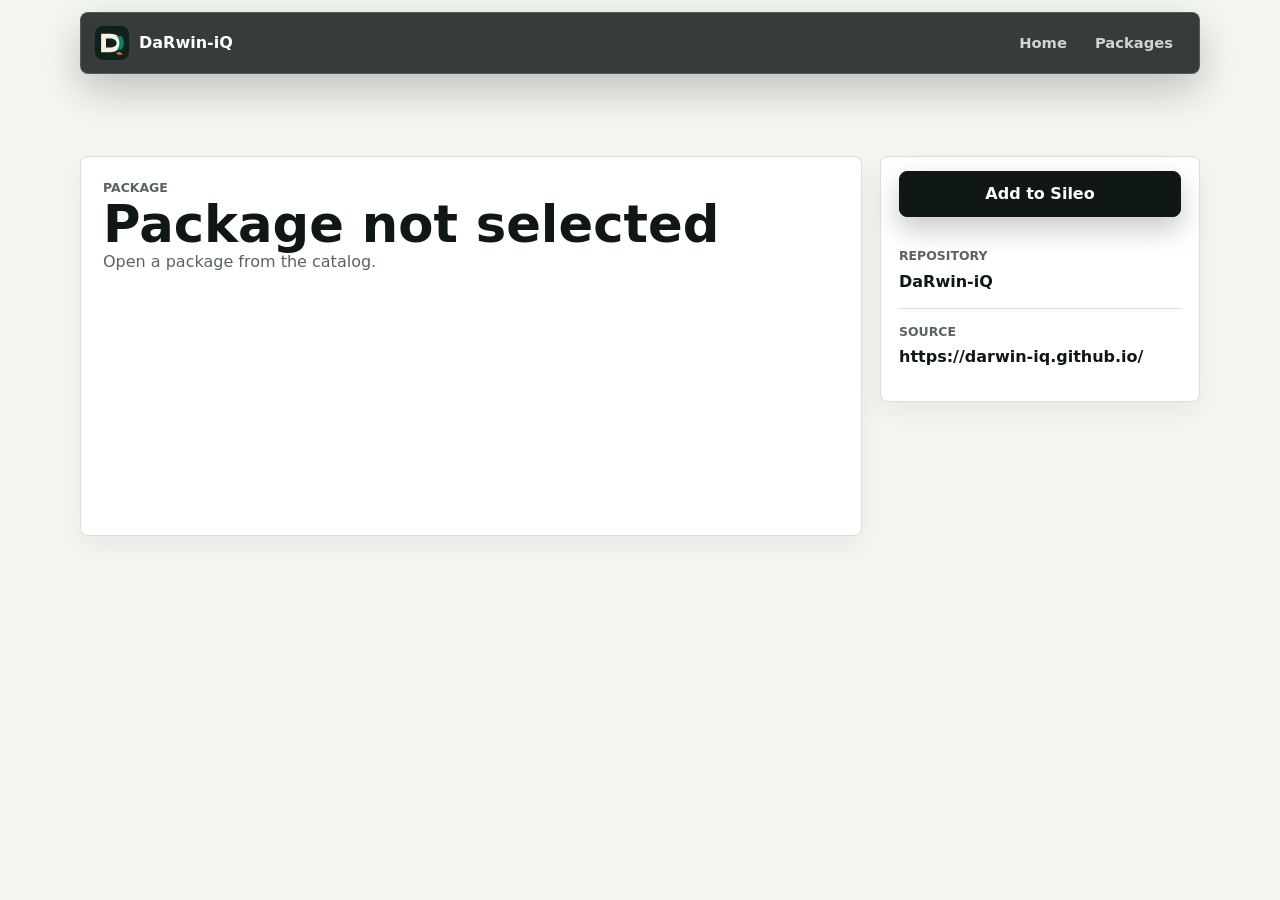
==== depictions/index.html @ 0ab1ce09 "Redesign source website" ====
<!doctype html>
<html lang="en">
<head>
  <meta charset="utf-8">
  <meta name="viewport" content="width=device-width, initial-scale=1">
  <meta name="theme-color" content="#101817">
  <title>Package - DaRwin-iQ</title>
  <link rel="icon" href="../assets/images/favicon.svg" type="image/svg+xml">
  <link rel="stylesheet" href="../assets/css/site.css">
</head>
<body data-page="depiction">
  <nav class="topbar" aria-label="Primary">
    <a class="brand" href="../" aria-label="DaRwin-iQ home">
      <img src="../assets/images/logo.svg" alt="" width="34" height="34">
      <span>DaRwin-iQ</span>
    </a>
    <div class="nav-links">
      <a href="../">Home</a>
      <a href="../packages.html">Packages</a>
    </div>
  </nav>

  <main class="subpage">
    <section class="section depiction-band">
      <div class="section-inner depiction-layout">
        <article class="depiction-main" id="depiction-main" aria-live="polite">
          <p class="section-label">Package</p>
          <h1>Package not selected</h1>
          <p>Open a package from the catalog.</p>
        </article>
        <aside class="depiction-side" aria-label="Package metadata">
          <a class="button primary full" href="sileo://source/https://darwin-iq.github.io/" data-add-source="sileo">Add to Sileo</a>
          <dl id="depiction-meta">
            <div>
              <dt>Repository</dt>
              <dd>DaRwin-iQ</dd>
            </div>
            <div>
              <dt>Source</dt>
              <dd>https://darwin-iq.github.io/</dd>
            </div>
          </dl>
        </aside>
      </div>
    </section>
  </main>

  <script src="../assets/js/site.js" defer></script>
  <script src="../assets/js/packages.js" defer></script>
  <script src="../assets/js/depiction.js" defer></script>
</body>
</html>
---- assets/css/site.css ----
:root {
  color-scheme: light;
  --bg: #f4f6f1;
  --surface: #ffffff;
  --surface-soft: #edf2ed;
  --ink: #111817;
  --muted: #59645f;
  --line: #d9e0d8;
  --charcoal: #101817;
  --green: #0d7a65;
  --green-dark: #095847;
  --amber: #c67831;
  --blue: #2f6f9f;
  --cream: #f7efe0;
  --radius: 8px;
  --shadow: 0 18px 46px rgba(17, 24, 23, 0.13);
  --content: min(1120px, calc(100vw - 32px));
}

* {
  box-sizing: border-box;
}

html {
  scroll-behavior: smooth;
}

body {
  margin: 0;
  background: var(--bg);
  color: var(--ink);
  font-family: Inter, ui-sans-serif, system-ui, -apple-system, BlinkMacSystemFont, "Segoe UI", sans-serif;
  line-height: 1.5;
}

a {
  color: inherit;
  text-decoration: none;
}

button,
input,
select {
  font: inherit;
}

img {
  display: block;
  max-width: 100%;
}

code {
  font-family: "SFMono-Regular", Consolas, "Liberation Mono", monospace;
}

.topbar {
  position: fixed;
  top: 12px;
  left: 50%;
  z-index: 20;
  width: var(--content);
  min-height: 62px;
  display: flex;
  align-items: center;
  justify-content: space-between;
  gap: 16px;
  padding: 0 14px;
  border: 1px solid rgba(255, 255, 255, 0.16);
  border-radius: var(--radius);
  background: rgba(16, 24, 23, 0.84);
  color: #fff;
  box-shadow: 0 16px 42px rgba(0, 0, 0, 0.22);
  transform: translateX(-50%);
  backdrop-filter: blur(18px);
}

.brand,
.nav-links,
.action-row,
.mini-meta,
.section-heading,
.source-layout,
.copy-panel,
.package-card-header,
.package-meta,
.package-actions,
.toolbar,
.depiction-hero,
.footer-inner {
  display: flex;
  align-items: center;
}

.brand {
  gap: 10px;
  font-weight: 900;
}

.brand img,
.package-icon,
.depiction-icon,
.featured-icon {
  border-radius: 8px;
}

.nav-links {
  gap: 4px;
}

.nav-links a {
  min-height: 38px;
  display: inline-flex;
  align-items: center;
  justify-content: center;
  padding: 0 12px;
  border-radius: 7px;
  color: rgba(255, 255, 255, 0.78);
  font-size: 0.92rem;
  font-weight: 760;
}

.nav-links a:hover,
.nav-links a:focus-visible {
  background: rgba(255, 255, 255, 0.12);
  color: #fff;
}

.hero {
  min-height: 74svh;
  display: grid;
  align-items: end;
  padding: 116px 0 64px;
  background:
    linear-gradient(90deg, rgba(8, 14, 13, 0.9), rgba(8, 14, 13, 0.63) 54%, rgba(8, 14, 13, 0.2)),
    url("../images/repo-banner.png") center / cover no-repeat,
    var(--charcoal);
  color: #fff;
}

.hero-inner,
.section-inner {
  width: var(--content);
  margin: 0 auto;
}

.hero-inner {
  max-width: 760px;
  margin-left: max(16px, calc((100vw - 1120px) / 2));
}

.eyebrow,
.section-label {
  margin: 0 0 12px;
  color: #dbb17c;
  font-size: 0.78rem;
  font-weight: 900;
  letter-spacing: 0;
  text-transform: uppercase;
}

.hero h1 {
  margin: 0;
  font-size: 5.75rem;
  line-height: 0.94;
  letter-spacing: 0;
}

.hero-copy {
  max-width: 650px;
  margin: 22px 0 0;
  color: rgba(255, 255, 255, 0.86);
  font-size: 1.12rem;
}

.action-row {
  flex-wrap: wrap;
  gap: 10px;
  margin-top: 28px;
}

.action-row.compact {
  margin-top: 22px;
}

.button,
.icon-button {
  min-height: 46px;
  display: inline-flex;
  align-items: center;
  justify-content: center;
  border: 1px solid transparent;
  border-radius: var(--radius);
  cursor: pointer;
  font-weight: 900;
  transition: transform 150ms ease, box-shadow 150ms ease, background 150ms ease;
}

.button {
  padding: 0 18px;
}

.button.primary {
  background: var(--cream);
  color: var(--charcoal);
  box-shadow: 0 12px 28px rgba(0, 0, 0, 0.22);
}

.button.dark,
.icon-button {
  background: var(--charcoal);
  color: #fff;
}

.button.soft {
  border-color: var(--line);
  background: var(--surface);
  color: var(--charcoal);
}

.button.slim {
  min-height: 40px;
  padding: 0 14px;
  font-size: 0.92rem;
}

.button.full {
  width: 100%;
}

.hero .button:not(.primary) {
  border-color: rgba(255, 255, 255, 0.22);
  background: rgba(255, 255, 255, 0.1);
  color: #fff;
}

.featured-band .button.soft,
.package-card .button.soft,
.packages-band .button.soft {
  color: var(--charcoal);
  border-color: var(--line);
  background: var(--surface);
}

.packages-band .button.dark,
.depiction-side .button.primary {
  color: #fff;
  border-color: var(--charcoal);
  background: var(--charcoal);
}

.button:hover,
.button:focus-visible,
.icon-button:hover,
.icon-button:focus-visible {
  transform: translateY(-1px);
}

.section {
  padding: 68px 0;
}

.featured-band {
  background: var(--cream);
}

.source-band {
  background: #e8f0ed;
}

.packages-band {
  background: var(--bg);
}

.depiction-band {
  min-height: calc(100svh - 92px);
  background: var(--bg);
}

.featured-layout {
  display: grid;
  grid-template-columns: minmax(0, 1fr) 220px;
  gap: 34px;
  align-items: center;
}

.featured-layout h2,
.source-layout h2,
.section-heading h1,
.section-heading h2,
.depiction-main h1 {
  margin: 0;
  color: var(--charcoal);
  font-size: 2.7rem;
  line-height: 1.03;
  letter-spacing: 0;
}

.section-copy {
  max-width: 620px;
  margin: 16px 0 0;
  color: var(--muted);
  font-size: 1.03rem;
}

.mini-meta {
  flex-wrap: wrap;
  gap: 8px;
  margin-top: 18px;
}

.mini-meta span,
.pill,
.count-chip {
  min-height: 30px;
  display: inline-flex;
  align-items: center;
  border-radius: 999px;
  padding: 0 11px;
  background: rgba(13, 122, 101, 0.12);
  color: var(--green-dark);
  font-size: 0.82rem;
  font-weight: 850;
}

.featured-icon {
  width: 176px;
  height: 176px;
  justify-self: end;
  border: 1px solid rgba(16, 24, 23, 0.1);
  box-shadow: var(--shadow);
  object-fit: cover;
}

.source-layout {
  justify-content: space-between;
  gap: 28px;
}

.source-layout h2 {
  overflow-wrap: anywhere;
  font-size: 2.1rem;
}

.copy-panel {
  width: min(100%, 510px);
  min-width: 280px;
  justify-content: space-between;
  gap: 12px;
  padding: 10px;
  border: 1px solid rgba(16, 24, 23, 0.1);
  border-radius: var(--radius);
  background: rgba(255, 255, 255, 0.82);
  box-shadow: 0 10px 24px rgba(16, 24, 23, 0.06);
}

.copy-panel code {
  min-width: 0;
  padding-left: 8px;
  overflow: hidden;
  color: #25302b;
  text-overflow: ellipsis;
  white-space: nowrap;
}

.icon-button {
  min-width: 78px;
  padding: 0 14px;
}

.section-heading {
  justify-content: space-between;
  gap: 16px;
  margin-bottom: 22px;
}

.package-grid {
  display: grid;
  grid-template-columns: repeat(3, minmax(0, 1fr));
  gap: 16px;
}

.package-card,
.empty-state,
.depiction-main,
.depiction-side {
  border: 1px solid var(--line);
  border-radius: var(--radius);
  background: var(--surface);
  box-shadow: 0 10px 28px rgba(16, 24, 23, 0.06);
}

.package-card,
.empty-state,
.depiction-main {
  padding: 22px;
}

.package-card {
  min-height: 246px;
  display: flex;
  flex-direction: column;
  gap: 14px;
}

.package-card-header,
.depiction-hero {
  gap: 14px;
}

.package-icon,
.depiction-icon {
  width: 60px;
  height: 60px;
  flex: 0 0 auto;
  border: 1px solid var(--line);
  background: var(--surface-soft);
  object-fit: cover;
}

.depiction-icon {
  width: 92px;
  height: 92px;
}

.package-card h3,
.empty-state h3 {
  margin: 0;
  color: var(--charcoal);
  font-size: 1.12rem;
  line-height: 1.22;
  letter-spacing: 0;
}

.package-card p,
.empty-state p,
.depiction-main p {
  margin: 0;
  color: var(--muted);
}

.package-meta {
  flex-wrap: wrap;
  gap: 8px;
  margin-top: auto;
}

.package-actions {
  flex-wrap: wrap;
  gap: 8px;
}

.package-actions a {
  min-height: 38px;
  display: inline-flex;
  align-items: center;
  justify-content: center;
  border-radius: 7px;
  padding: 0 12px;
  background: #dcebe5;
  color: var(--green-dark);
  font-weight: 900;
}

.package-actions a:last-child {
  background: #edf1f6;
  color: var(--blue);
}

.toolbar {
  justify-content: space-between;
  gap: 12px;
  margin: 0 0 20px;
}

.search-box {
  flex: 1;
  min-width: 0;
  display: flex;
  align-items: center;
  gap: 10px;
  padding: 0 12px;
  border: 1px solid var(--line);
  border-radius: var(--radius);
  background: var(--surface);
}

.search-box span {
  color: var(--muted);
  font-weight: 900;
}

.search-box input,
.toolbar select {
  min-height: 46px;
  border: 0;
  background: transparent;
  color: var(--ink);
}

.search-box input {
  width: 100%;
  min-width: 0;
  outline: 0;
}

.toolbar select {
  min-width: 180px;
  padding: 0 12px;
  border: 1px solid var(--line);
  border-radius: var(--radius);
  background: var(--surface);
}

.subpage {
  padding-top: 88px;
}

.depiction-layout {
  display: grid;
  grid-template-columns: minmax(0, 1fr) 320px;
  gap: 18px;
  align-items: start;
}

.depiction-main {
  min-height: 380px;
}

.depiction-main h1 {
  font-size: 3.2rem;
}

.feature-list {
  display: grid;
  gap: 10px;
  margin: 22px 0 0;
  padding-left: 20px;
  color: var(--muted);
}

.depiction-actions {
  display: flex;
  flex-wrap: wrap;
  gap: 10px;
  margin-top: 24px;
}

.depiction-side {
  padding: 14px 18px 18px;
}

.depiction-side dl {
  margin: 16px 0 0;
}

.depiction-side div {
  padding: 14px 0;
  border-bottom: 1px solid var(--line);
}

.depiction-side div:last-child {
  border-bottom: 0;
}

.depiction-side dt {
  color: var(--muted);
  font-size: 0.78rem;
  font-weight: 900;
  text-transform: uppercase;
}

.depiction-side dd {
  margin: 4px 0 0;
  color: var(--charcoal);
  font-weight: 850;
  overflow-wrap: anywhere;
}

.site-footer {
  padding: 28px 0;
  background: var(--charcoal);
  color: rgba(255, 255, 255, 0.72);
}

.footer-inner {
  justify-content: space-between;
  gap: 16px;
}

.footer-inner span:first-child {
  color: #fff;
  font-weight: 900;
}

@media (max-width: 900px) {
  :root {
    --content: min(100vw - 24px, 720px);
  }

  .hero h1 {
    font-size: 4.4rem;
  }

  .featured-layout,
  .source-layout,
  .depiction-layout {
    grid-template-columns: 1fr;
  }

  .featured-icon {
    justify-self: start;
  }

  .package-grid {
    grid-template-columns: 1fr;
  }

  .source-layout {
    align-items: stretch;
  }

  .copy-panel {
    width: 100%;
    min-width: 0;
  }
}

@media (max-width: 620px) {
  .topbar {
    top: 8px;
    min-height: 58px;
    padding: 0 10px;
  }

  .brand span {
    display: none;
  }

  .nav-links a {
    padding: 0 9px;
    font-size: 0.86rem;
  }

  .hero {
    min-height: 76svh;
    padding: 102px 0 48px;
  }

  .hero h1 {
    font-size: 3.35rem;
  }

  .hero-copy,
  .section-copy {
    font-size: 1rem;
  }

  .button {
    min-height: 48px;
  }

  .action-row .button {
    flex: 1 1 auto;
  }

  .section {
    padding: 48px 0;
  }

  .featured-layout h2,
  .source-layout h2,
  .section-heading h1,
  .section-heading h2 {
    font-size: 2rem;
  }

  .source-layout h2 {
    font-size: 1.45rem;
  }

  .section-heading,
  .toolbar,
  .footer-inner {
    align-items: stretch;
    flex-direction: column;
  }

  .toolbar select {
    width: 100%;
  }

  .depiction-main h1 {
    font-size: 2.1rem;
  }
}
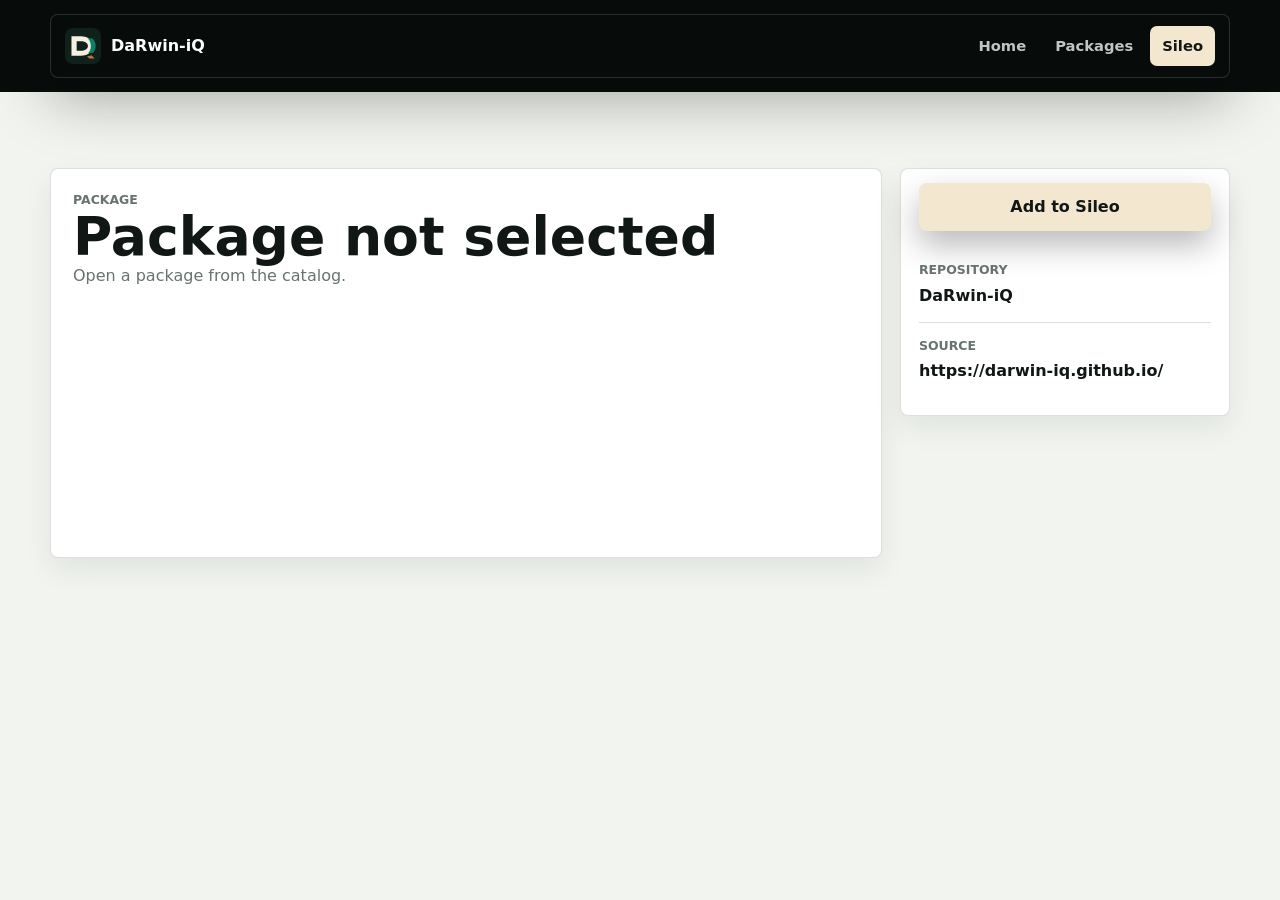
==== commit d5be5e77: "Ship premium source redesign" ====
--- a/depictions/index.html
+++ b/depictions/index.html
@@ -3,20 +3,21 @@
 <head>
   <meta charset="utf-8">
   <meta name="viewport" content="width=device-width, initial-scale=1">
-  <meta name="theme-color" content="#101817">
+  <meta name="theme-color" content="#080d0c">
   <title>Package - DaRwin-iQ</title>
   <link rel="icon" href="../assets/images/favicon.svg" type="image/svg+xml">
-  <link rel="stylesheet" href="../assets/css/site.css">
+  <link rel="stylesheet" href="../assets/css/site.css?v=4">
 </head>
 <body data-page="depiction">
   <nav class="topbar" aria-label="Primary">
     <a class="brand" href="../" aria-label="DaRwin-iQ home">
-      <img src="../assets/images/logo.svg" alt="" width="34" height="34">
+      <img src="../assets/images/logo.svg" alt="" width="36" height="36">
       <span>DaRwin-iQ</span>
     </a>
     <div class="nav-links">
       <a href="../">Home</a>
       <a href="../packages.html">Packages</a>
+      <a class="nav-cta" href="sileo://source/https://darwin-iq.github.io/" data-add-source="sileo">Sileo</a>
     </div>
   </nav>
 
@@ -45,8 +46,8 @@
     </section>
   </main>
 
-  <script src="../assets/js/site.js" defer></script>
-  <script src="../assets/js/packages.js" defer></script>
-  <script src="../assets/js/depiction.js" defer></script>
+  <script src="../assets/js/site.js?v=4" defer></script>
+  <script src="../assets/js/packages.js?v=4" defer></script>
+  <script src="../assets/js/depiction.js?v=4" defer></script>
 </body>
 </html>
--- a/assets/css/site.css
+++ b/assets/css/site.css
@@ -1,20 +1,22 @@
 :root {
-  color-scheme: light;
-  --bg: #f4f6f1;
-  --surface: #ffffff;
-  --surface-soft: #edf2ed;
-  --ink: #111817;
-  --muted: #59645f;
-  --line: #d9e0d8;
-  --charcoal: #101817;
-  --green: #0d7a65;
-  --green-dark: #095847;
-  --amber: #c67831;
-  --blue: #2f6f9f;
-  --cream: #f7efe0;
+  color-scheme: dark;
+  --bg: #080d0c;
+  --bg-soft: #101715;
+  --panel: #f7f2e8;
+  --panel-2: #edf2ee;
+  --ink: #101715;
+  --paper: #ffffff;
+  --muted: #68726e;
+  --line: rgba(16, 23, 21, 0.14);
+  --line-dark: rgba(255, 255, 255, 0.14);
+  --green: #14a37f;
+  --green-dark: #0a5f4d;
+  --amber: #d28a3e;
+  --blue: #367fb0;
+  --cream: #f4e7d0;
   --radius: 8px;
-  --shadow: 0 18px 46px rgba(17, 24, 23, 0.13);
-  --content: min(1120px, calc(100vw - 32px));
+  --content: min(1180px, calc(100vw - 36px));
+  --shadow: 0 24px 70px rgba(0, 0, 0, 0.28);
 }
 
 * {
@@ -28,7 +30,7 @@
 body {
   margin: 0;
   background: var(--bg);
-  color: var(--ink);
+  color: var(--paper);
   font-family: Inter, ui-sans-serif, system-ui, -apple-system, BlinkMacSystemFont, "Segoe UI", sans-serif;
   line-height: 1.5;
 }
@@ -55,21 +57,20 @@
 
 .topbar {
   position: fixed;
-  top: 12px;
+  top: 14px;
   left: 50%;
-  z-index: 20;
+  z-index: 30;
   width: var(--content);
-  min-height: 62px;
+  min-height: 64px;
   display: flex;
   align-items: center;
   justify-content: space-between;
   gap: 16px;
   padding: 0 14px;
-  border: 1px solid rgba(255, 255, 255, 0.16);
-  border-radius: var(--radius);
-  background: rgba(16, 24, 23, 0.84);
-  color: #fff;
-  box-shadow: 0 16px 42px rgba(0, 0, 0, 0.22);
+  border: 1px solid var(--line-dark);
+  border-radius: var(--radius);
+  background: rgba(8, 13, 12, 0.78);
+  box-shadow: 0 18px 60px rgba(0, 0, 0, 0.34);
   transform: translateX(-50%);
   backdrop-filter: blur(18px);
 }
@@ -77,6 +78,8 @@
 .brand,
 .nav-links,
 .action-row,
+.source-panel-top,
+.source-panel-grid,
 .mini-meta,
 .section-heading,
 .source-layout,
@@ -93,48 +96,54 @@
 
 .brand {
   gap: 10px;
+  color: #fff;
   font-weight: 900;
 }
 
 .brand img,
+.source-panel img,
+.spotlight-media img,
 .package-icon,
-.depiction-icon,
-.featured-icon {
+.depiction-icon {
   border-radius: 8px;
 }
 
 .nav-links {
-  gap: 4px;
+  gap: 5px;
 }
 
 .nav-links a {
-  min-height: 38px;
+  min-height: 40px;
   display: inline-flex;
   align-items: center;
   justify-content: center;
   padding: 0 12px;
   border-radius: 7px;
-  color: rgba(255, 255, 255, 0.78);
+  color: rgba(255, 255, 255, 0.76);
   font-size: 0.92rem;
-  font-weight: 760;
+  font-weight: 820;
 }
 
 .nav-links a:hover,
 .nav-links a:focus-visible {
-  background: rgba(255, 255, 255, 0.12);
-  color: #fff;
+  background: rgba(255, 255, 255, 0.1);
+  color: #fff;
+}
+
+.nav-links .nav-cta {
+  background: var(--cream);
+  color: var(--ink);
 }
 
 .hero {
-  min-height: 74svh;
+  min-height: 82svh;
   display: grid;
   align-items: end;
-  padding: 116px 0 64px;
+  padding: 120px 0 72px;
   background:
-    linear-gradient(90deg, rgba(8, 14, 13, 0.9), rgba(8, 14, 13, 0.63) 54%, rgba(8, 14, 13, 0.2)),
+    linear-gradient(90deg, rgba(8, 13, 12, 0.94), rgba(8, 13, 12, 0.66) 52%, rgba(8, 13, 12, 0.26)),
     url("../images/repo-banner.png") center / cover no-repeat,
-    var(--charcoal);
-  color: #fff;
+    var(--bg);
 }
 
 .hero-inner,
@@ -144,14 +153,21 @@
 }
 
 .hero-inner {
-  max-width: 760px;
-  margin-left: max(16px, calc((100vw - 1120px) / 2));
+  display: grid;
+  grid-template-columns: minmax(0, 1fr) 380px;
+  gap: 48px;
+  align-items: end;
+}
+
+.hero-copy-block {
+  max-width: 720px;
 }
 
 .eyebrow,
-.section-label {
+.section-label,
+.panel-label {
   margin: 0 0 12px;
-  color: #dbb17c;
+  color: var(--amber);
   font-size: 0.78rem;
   font-weight: 900;
   letter-spacing: 0;
@@ -160,31 +176,36 @@
 
 .hero h1 {
   margin: 0;
-  font-size: 5.75rem;
-  line-height: 0.94;
+  color: #fff;
+  font-size: 6.4rem;
+  line-height: 0.92;
   letter-spacing: 0;
 }
 
 .hero-copy {
-  max-width: 650px;
-  margin: 22px 0 0;
-  color: rgba(255, 255, 255, 0.86);
-  font-size: 1.12rem;
+  max-width: 620px;
+  margin: 24px 0 0;
+  color: rgba(255, 255, 255, 0.82);
+  font-size: 1.16rem;
 }
 
 .action-row {
   flex-wrap: wrap;
   gap: 10px;
-  margin-top: 28px;
+}
+
+.hero-actions {
+  margin-top: 30px;
 }
 
 .action-row.compact {
-  margin-top: 22px;
+  margin-top: 24px;
 }
 
 .button,
-.icon-button {
-  min-height: 46px;
+.icon-button,
+.mobile-sileo {
+  min-height: 48px;
   display: inline-flex;
   align-items: center;
   justify-content: center;
@@ -192,106 +213,170 @@
   border-radius: var(--radius);
   cursor: pointer;
   font-weight: 900;
-  transition: transform 150ms ease, box-shadow 150ms ease, background 150ms ease;
 }
 
 .button {
   padding: 0 18px;
 }
 
-.button.primary {
+.button.primary,
+.mobile-sileo {
   background: var(--cream);
-  color: var(--charcoal);
-  box-shadow: 0 12px 28px rgba(0, 0, 0, 0.22);
+  color: var(--ink);
+  box-shadow: 0 14px 32px rgba(0, 0, 0, 0.28);
+}
+
+.button.glass {
+  border-color: rgba(255, 255, 255, 0.2);
+  background: rgba(255, 255, 255, 0.1);
+  color: #fff;
 }
 
 .button.dark,
 .icon-button {
-  background: var(--charcoal);
+  background: var(--ink);
   color: #fff;
 }
 
 .button.soft {
   border-color: var(--line);
-  background: var(--surface);
-  color: var(--charcoal);
+  background: #fff;
+  color: var(--ink);
 }
 
 .button.slim {
-  min-height: 40px;
+  min-height: 42px;
   padding: 0 14px;
   font-size: 0.92rem;
 }
 
 .button.full {
   width: 100%;
-}
-
-.hero .button:not(.primary) {
-  border-color: rgba(255, 255, 255, 0.22);
-  background: rgba(255, 255, 255, 0.1);
-  color: #fff;
-}
-
-.featured-band .button.soft,
-.package-card .button.soft,
-.packages-band .button.soft {
-  color: var(--charcoal);
-  border-color: var(--line);
-  background: var(--surface);
-}
-
-.packages-band .button.dark,
-.depiction-side .button.primary {
-  color: #fff;
-  border-color: var(--charcoal);
-  background: var(--charcoal);
 }
 
 .button:hover,
 .button:focus-visible,
 .icon-button:hover,
-.icon-button:focus-visible {
+.icon-button:focus-visible,
+.mobile-sileo:hover,
+.mobile-sileo:focus-visible {
   transform: translateY(-1px);
 }
 
+.source-panel {
+  border: 1px solid rgba(255, 255, 255, 0.14);
+  border-radius: var(--radius);
+  background: rgba(255, 255, 255, 0.09);
+  box-shadow: var(--shadow);
+  padding: 18px;
+  backdrop-filter: blur(20px);
+}
+
+.source-panel-top {
+  gap: 14px;
+}
+
+.source-panel-top strong {
+  display: block;
+  color: #fff;
+  font-size: 1.25rem;
+  line-height: 1.1;
+  overflow-wrap: anywhere;
+}
+
+.source-panel .panel-label {
+  display: block;
+  margin: 0 0 4px;
+  color: rgba(255, 255, 255, 0.58);
+}
+
+.source-url-pill {
+  margin-top: 18px;
+  padding: 13px 14px;
+  border: 1px solid rgba(255, 255, 255, 0.12);
+  border-radius: var(--radius);
+  background: rgba(0, 0, 0, 0.22);
+  color: rgba(255, 255, 255, 0.9);
+  overflow: hidden;
+}
+
+.source-url-pill code {
+  display: block;
+  overflow: hidden;
+  text-overflow: ellipsis;
+  white-space: nowrap;
+}
+
+.source-panel-grid {
+  gap: 10px;
+  margin-top: 12px;
+}
+
+.source-panel-grid div {
+  flex: 1;
+  padding: 13px 12px;
+  border: 1px solid rgba(255, 255, 255, 0.12);
+  border-radius: var(--radius);
+  background: rgba(255, 255, 255, 0.08);
+}
+
+.source-panel-grid span {
+  display: block;
+  color: rgba(255, 255, 255, 0.58);
+  font-size: 0.78rem;
+  font-weight: 850;
+}
+
+.source-panel-grid strong {
+  display: block;
+  margin-top: 3px;
+  color: #fff;
+  font-size: 1.14rem;
+}
+
 .section {
-  padding: 68px 0;
-}
-
-.featured-band {
-  background: var(--cream);
-}
-
-.source-band {
-  background: #e8f0ed;
-}
-
-.packages-band {
-  background: var(--bg);
-}
-
-.depiction-band {
-  min-height: calc(100svh - 92px);
-  background: var(--bg);
-}
-
-.featured-layout {
+  padding: 76px 0;
+}
+
+.spotlight-band {
+  background: var(--panel);
+  color: var(--ink);
+}
+
+.spotlight-layout {
   display: grid;
-  grid-template-columns: minmax(0, 1fr) 220px;
-  gap: 34px;
+  grid-template-columns: 290px minmax(0, 1fr);
+  gap: 46px;
   align-items: center;
 }
 
-.featured-layout h2,
+.spotlight-media {
+  min-height: 260px;
+  display: grid;
+  place-items: center;
+  border-radius: var(--radius);
+  background:
+    linear-gradient(135deg, rgba(20, 163, 127, 0.18), rgba(54, 127, 176, 0.15)),
+    #fff;
+  box-shadow: 0 18px 50px rgba(16, 23, 21, 0.12);
+}
+
+.spotlight-media img {
+  width: 188px;
+  height: 188px;
+  border: 1px solid rgba(16, 23, 21, 0.12);
+  object-fit: cover;
+}
+
+.spotlight-content h2,
 .source-layout h2,
 .section-heading h1,
 .section-heading h2,
 .depiction-main h1 {
   margin: 0;
-  color: var(--charcoal);
-  font-size: 2.7rem;
-  line-height: 1.03;
+  color: var(--ink);
+  font-size: 3.15rem;
+  line-height: 1.02;
   letter-spacing: 0;
 }
 
@@ -299,7 +384,7 @@
   max-width: 620px;
   margin: 16px 0 0;
   color: var(--muted);
-  font-size: 1.03rem;
+  font-size: 1.05rem;
 }
 
 .mini-meta {
@@ -316,48 +401,44 @@
   align-items: center;
   border-radius: 999px;
   padding: 0 11px;
-  background: rgba(13, 122, 101, 0.12);
+  background: rgba(20, 163, 127, 0.12);
   color: var(--green-dark);
   font-size: 0.82rem;
-  font-weight: 850;
-}
-
-.featured-icon {
-  width: 176px;
-  height: 176px;
-  justify-self: end;
-  border: 1px solid rgba(16, 24, 23, 0.1);
-  box-shadow: var(--shadow);
-  object-fit: cover;
+  font-weight: 880;
+}
+
+.source-band {
+  background: var(--bg-soft);
+  color: #fff;
 }
 
 .source-layout {
   justify-content: space-between;
-  gap: 28px;
+  gap: 30px;
 }
 
 .source-layout h2 {
+  color: #fff;
+  font-size: 2.2rem;
   overflow-wrap: anywhere;
-  font-size: 2.1rem;
 }
 
 .copy-panel {
-  width: min(100%, 510px);
+  width: min(100%, 520px);
   min-width: 280px;
   justify-content: space-between;
   gap: 12px;
   padding: 10px;
-  border: 1px solid rgba(16, 24, 23, 0.1);
-  border-radius: var(--radius);
-  background: rgba(255, 255, 255, 0.82);
-  box-shadow: 0 10px 24px rgba(16, 24, 23, 0.06);
+  border: 1px solid var(--line-dark);
+  border-radius: var(--radius);
+  background: rgba(255, 255, 255, 0.08);
 }
 
 .copy-panel code {
   min-width: 0;
   padding-left: 8px;
   overflow: hidden;
-  color: #25302b;
+  color: rgba(255, 255, 255, 0.86);
   text-overflow: ellipsis;
   white-space: nowrap;
 }
@@ -365,12 +446,20 @@
 .icon-button {
   min-width: 78px;
   padding: 0 14px;
+  background: var(--cream);
+  color: var(--ink);
+}
+
+.packages-band,
+.depiction-band {
+  background: #f1f4ef;
+  color: var(--ink);
 }
 
 .section-heading {
   justify-content: space-between;
   gap: 16px;
-  margin-bottom: 22px;
+  margin-bottom: 24px;
 }
 
 .package-grid {
@@ -385,8 +474,8 @@
 .depiction-side {
   border: 1px solid var(--line);
   border-radius: var(--radius);
-  background: var(--surface);
-  box-shadow: 0 10px 28px rgba(16, 24, 23, 0.06);
+  background: #fff;
+  box-shadow: 0 12px 30px rgba(16, 23, 21, 0.07);
 }
 
 .package-card,
@@ -396,7 +485,7 @@
 }
 
 .package-card {
-  min-height: 246px;
+  min-height: 252px;
   display: flex;
   flex-direction: column;
   gap: 14px;
@@ -409,26 +498,25 @@
 
 .package-icon,
 .depiction-icon {
-  width: 60px;
-  height: 60px;
+  width: 62px;
+  height: 62px;
   flex: 0 0 auto;
   border: 1px solid var(--line);
-  background: var(--surface-soft);
+  background: var(--panel-2);
   object-fit: cover;
 }
 
 .depiction-icon {
-  width: 92px;
-  height: 92px;
+  width: 96px;
+  height: 96px;
 }
 
 .package-card h3,
 .empty-state h3 {
   margin: 0;
-  color: var(--charcoal);
-  font-size: 1.12rem;
+  color: var(--ink);
+  font-size: 1.14rem;
   line-height: 1.22;
-  letter-spacing: 0;
 }
 
 .package-card p,
@@ -456,13 +544,13 @@
   justify-content: center;
   border-radius: 7px;
   padding: 0 12px;
-  background: #dcebe5;
+  background: #e2efe9;
   color: var(--green-dark);
   font-weight: 900;
 }
 
 .package-actions a:last-child {
-  background: #edf1f6;
+  background: #e7eef5;
   color: var(--blue);
 }
 
@@ -481,7 +569,7 @@
   padding: 0 12px;
   border: 1px solid var(--line);
   border-radius: var(--radius);
-  background: var(--surface);
+  background: #fff;
 }
 
 .search-box span {
@@ -508,26 +596,30 @@
   padding: 0 12px;
   border: 1px solid var(--line);
   border-radius: var(--radius);
-  background: var(--surface);
+  background: #fff;
 }
 
 .subpage {
-  padding-top: 88px;
+  padding-top: 92px;
+}
+
+.depiction-band {
+  min-height: calc(100svh - 92px);
 }
 
 .depiction-layout {
   display: grid;
-  grid-template-columns: minmax(0, 1fr) 320px;
+  grid-template-columns: minmax(0, 1fr) 330px;
   gap: 18px;
   align-items: start;
 }
 
 .depiction-main {
-  min-height: 380px;
+  min-height: 390px;
 }
 
 .depiction-main h1 {
-  font-size: 3.2rem;
+  font-size: 3.35rem;
 }
 
 .feature-list {
@@ -571,15 +663,19 @@
 
 .depiction-side dd {
   margin: 4px 0 0;
-  color: var(--charcoal);
+  color: var(--ink);
   font-weight: 850;
   overflow-wrap: anywhere;
 }
 
+.mobile-sileo {
+  display: none;
+}
+
 .site-footer {
-  padding: 28px 0;
-  background: var(--charcoal);
-  color: rgba(255, 255, 255, 0.72);
+  padding: 30px 0;
+  background: var(--bg);
+  color: rgba(255, 255, 255, 0.66);
 }
 
 .footer-inner {
@@ -592,23 +688,29 @@
   font-weight: 900;
 }
 
-@media (max-width: 900px) {
+@media (max-width: 980px) {
   :root {
-    --content: min(100vw - 24px, 720px);
-  }
-
-  .hero h1 {
-    font-size: 4.4rem;
-  }
-
-  .featured-layout,
+    --content: min(100vw - 28px, 760px);
+  }
+
+  .hero {
+    min-height: auto;
+    padding: 116px 0 54px;
+  }
+
+  .hero-inner,
+  .spotlight-layout,
   .source-layout,
   .depiction-layout {
     grid-template-columns: 1fr;
   }
 
-  .featured-icon {
-    justify-self: start;
+  .hero h1 {
+    font-size: 4.7rem;
+  }
+
+  .source-panel {
+    max-width: 520px;
   }
 
   .package-grid {
@@ -625,7 +727,11 @@
   }
 }
 
-@media (max-width: 620px) {
+@media (max-width: 640px) {
+  body {
+    padding-bottom: 72px;
+  }
+
   .topbar {
     top: 8px;
     min-height: 58px;
@@ -636,14 +742,22 @@
     display: none;
   }
 
+  .nav-links {
+    gap: 2px;
+  }
+
   .nav-links a {
+    min-height: 38px;
     padding: 0 9px;
     font-size: 0.86rem;
   }
 
+  .nav-links .nav-cta {
+    display: none;
+  }
+
   .hero {
-    min-height: 76svh;
-    padding: 102px 0 48px;
+    padding: 100px 0 44px;
   }
 
   .hero h1 {
@@ -659,25 +773,34 @@
     min-height: 48px;
   }
 
-  .action-row .button {
+  .hero-actions .button {
     flex: 1 1 auto;
   }
 
   .section {
-    padding: 48px 0;
-  }
-
-  .featured-layout h2,
+    padding: 52px 0;
+  }
+
+  .spotlight-layout {
+    gap: 26px;
+  }
+
+  .spotlight-media {
+    min-height: 220px;
+  }
+
+  .spotlight-content h2,
   .source-layout h2,
   .section-heading h1,
   .section-heading h2 {
-    font-size: 2rem;
+    font-size: 2.05rem;
   }
 
   .source-layout h2 {
-    font-size: 1.45rem;
-  }
-
+    font-size: 1.42rem;
+  }
+
+  .source-panel-grid,
   .section-heading,
   .toolbar,
   .footer-inner {
@@ -690,6 +813,14 @@
   }
 
   .depiction-main h1 {
-    font-size: 2.1rem;
-  }
-}
+    font-size: 2.12rem;
+  }
+
+  .mobile-sileo {
+    position: fixed;
+    left: 14px;
+    right: 14px;
+    bottom: 14px;
+    z-index: 40;
+  }
+}
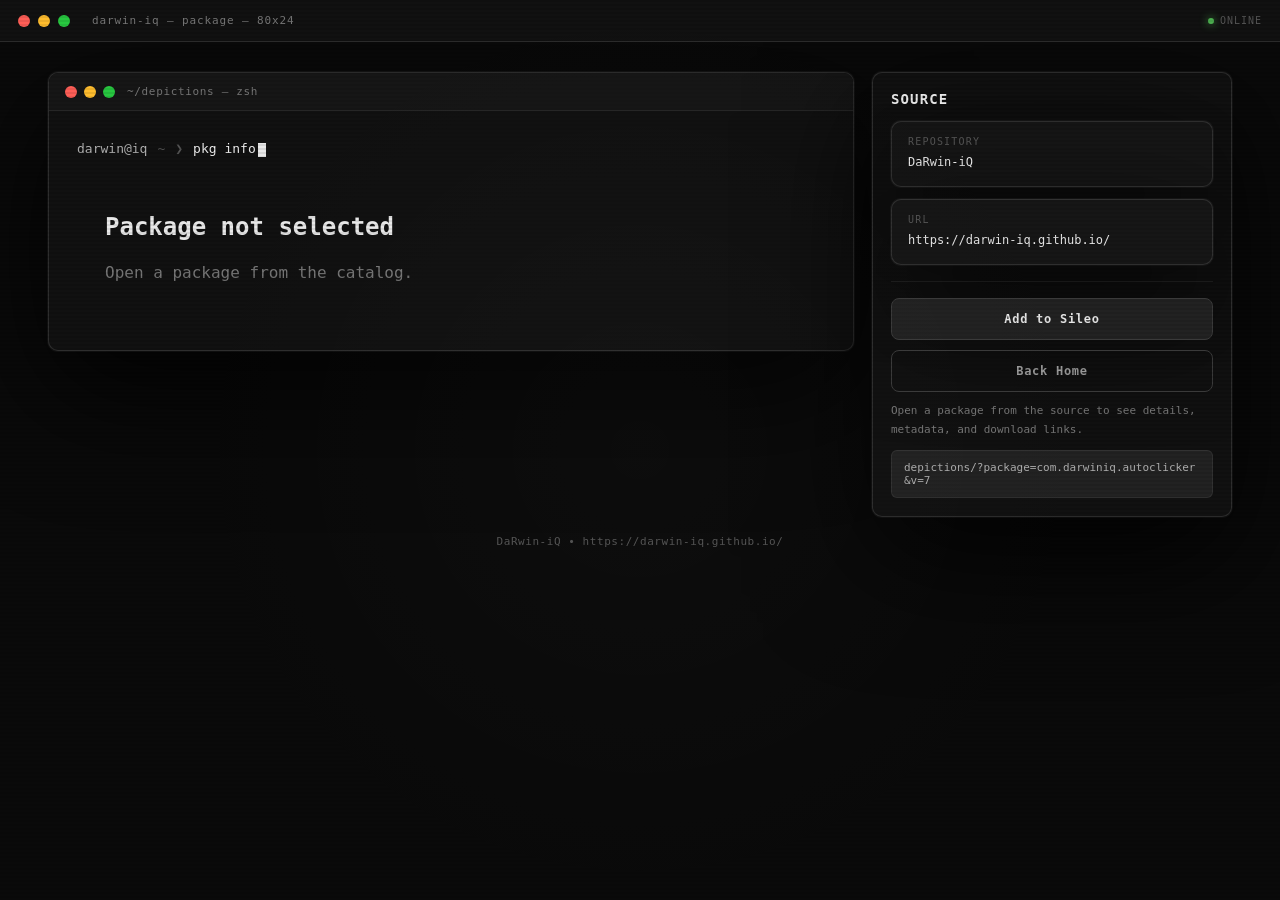
==== commit bdabf4bf: "Refresh depiction styling and cache busting" ====
--- a/depictions/index.html
+++ b/depictions/index.html
@@ -4,50 +4,549 @@
   <meta charset="utf-8">
   <meta name="viewport" content="width=device-width, initial-scale=1">
   <meta name="theme-color" content="#080d0c">
+  <meta name="robots" content="noindex,nofollow">
   <title>Package - DaRwin-iQ</title>
   <link rel="icon" href="../assets/images/favicon.svg" type="image/svg+xml">
-  <link rel="stylesheet" href="../assets/css/site.css?v=4">
+  <style>
+    :root {
+      --black: #0a0a0a;
+      --black2: #111111;
+      --black3: #161616;
+      --black4: #1c1c1c;
+      --gray1: #222222;
+      --gray2: #2e2e2e;
+      --gray3: #3a3a3a;
+      --gray4: #555555;
+      --gray5: #777777;
+      --gray6: #999999;
+      --silver: #b0b0b0;
+      --white: #e8e8e8;
+      --white2: #f0f0f0;
+      --pure: #ffffff;
+      --green: #4caf50;
+      --dim: rgba(255, 255, 255, 0.04);
+      --border: rgba(255, 255, 255, 0.07);
+      --border2: rgba(255, 255, 255, 0.12);
+      --border3: rgba(255, 255, 255, 0.16);
+    }
+
+    * { box-sizing: border-box; margin: 0; padding: 0; }
+
+    html { scroll-behavior: smooth; }
+
+    body {
+      background: var(--black);
+      color: var(--white);
+      font-family: "JetBrains Mono", ui-monospace, SFMono-Regular, Menlo, Consolas, monospace;
+      min-height: 100vh;
+      overflow-x: hidden;
+    }
+
+    body::before {
+      content: "";
+      position: fixed;
+      inset: 0;
+      background: repeating-linear-gradient(
+        0deg,
+        transparent,
+        transparent 2px,
+        rgba(0, 0, 0, 0.08) 2px,
+        rgba(0, 0, 0, 0.08) 4px
+      );
+      pointer-events: none;
+      z-index: 9999;
+    }
+
+    body::after {
+      content: "";
+      position: fixed;
+      inset: 0;
+      background-image: radial-gradient(circle at 50% 50%, rgba(255,255,255,0.03), transparent 60%);
+      pointer-events: none;
+      z-index: 9998;
+      opacity: 0.6;
+    }
+
+    .topbar {
+      position: fixed;
+      top: 0;
+      left: 0;
+      right: 0;
+      height: 42px;
+      background: var(--black2);
+      border-bottom: 1px solid var(--border2);
+      display: flex;
+      align-items: center;
+      justify-content: space-between;
+      padding: 0 18px;
+      z-index: 1000;
+      backdrop-filter: blur(10px);
+    }
+
+    .topbar-left {
+      display: flex;
+      align-items: center;
+      gap: 8px;
+      min-width: 0;
+    }
+
+    .dot {
+      width: 12px;
+      height: 12px;
+      border-radius: 50%;
+      flex: 0 0 auto;
+    }
+
+    .dot-red { background: #ff5f57; }
+    .dot-yellow { background: #ffbd2e; }
+    .dot-green { background: #28c840; }
+
+    .topbar-title {
+      margin-left: 14px;
+      color: var(--gray5);
+      font-size: 11px;
+      letter-spacing: 0.08em;
+      white-space: nowrap;
+      overflow: hidden;
+      text-overflow: ellipsis;
+    }
+
+    .topbar-right {
+      color: var(--gray4);
+      font-size: 10px;
+      letter-spacing: 0.1em;
+      display: flex;
+      align-items: center;
+      gap: 6px;
+    }
+
+    .status-dot {
+      width: 6px;
+      height: 6px;
+      border-radius: 50%;
+      background: var(--green);
+      box-shadow: 0 0 8px var(--green);
+    }
+
+    .page {
+      padding: 72px 18px 40px;
+      max-width: 1220px;
+      margin: 0 auto;
+    }
+
+    .page-grid {
+      display: grid;
+      grid-template-columns: minmax(0, 1.15fr) 360px;
+      gap: 18px;
+      align-items: start;
+    }
+
+    .terminal-window,
+    .panel,
+    .meta-card {
+      background: var(--black2);
+      border: 1px solid var(--border2);
+      border-radius: 10px;
+      overflow: hidden;
+      box-shadow:
+        0 0 0 1px rgba(255,255,255,0.04),
+        0 40px 120px rgba(0,0,0,0.8);
+    }
+
+    .terminal-header {
+      background: var(--black3);
+      border-bottom: 1px solid var(--border);
+      padding: 12px 16px;
+      display: flex;
+      align-items: center;
+      gap: 12px;
+    }
+
+    .terminal-dots {
+      display: flex;
+      gap: 7px;
+    }
+
+    .terminal-tab {
+      font-size: 11px;
+      color: var(--gray5);
+      letter-spacing: 0.06em;
+      min-width: 0;
+      overflow: hidden;
+      text-overflow: ellipsis;
+      white-space: nowrap;
+    }
+
+    .terminal-body {
+      padding: 28px;
+    }
+
+    .prompt {
+      display: flex;
+      gap: 10px;
+      flex-wrap: wrap;
+      align-items: center;
+      color: var(--gray6);
+      font-size: 13px;
+      line-height: 1.6;
+    }
+
+    .prompt-user { color: var(--silver); white-space: nowrap; }
+    .prompt-arrow { color: var(--gray4); }
+    .prompt-cmd { color: var(--white2); }
+
+    .ascii-logo {
+      margin: 22px 0 26px;
+      font-family: "Share Tech Mono", ui-monospace, monospace;
+      font-size: clamp(8px, 1.55vw, 13px);
+      line-height: 1.25;
+      color: var(--white);
+      white-space: pre;
+      text-shadow: 0 0 20px rgba(255,255,255,0.12);
+      overflow-x: auto;
+    }
+
+    .output-line {
+      font-size: 13px;
+      color: var(--gray6);
+      line-height: 1.8;
+    }
+
+    .output-line.highlight { color: var(--white); font-weight: 700; }
+    .output-line.dim { color: var(--gray4); }
+
+    .spacer { height: 12px; }
+    .spacer-sm { height: 8px; }
+
+    .cursor {
+      display: inline-block;
+      width: 8px;
+      height: 14px;
+      background: var(--white);
+      margin-left: 2px;
+      vertical-align: middle;
+      animation: cursor-blink 1s step-end infinite;
+    }
+
+    @keyframes cursor-blink {
+      0%, 100% { opacity: 1; }
+      50% { opacity: 0; }
+    }
+
+    .section-title {
+      font-size: 10px;
+      color: var(--gray4);
+      letter-spacing: 0.12em;
+      text-transform: uppercase;
+      margin-bottom: 14px;
+    }
+
+    .package-title {
+      display: flex;
+      gap: 14px;
+      align-items: center;
+      margin-bottom: 18px;
+    }
+
+    .package-icon {
+      width: 84px;
+      height: 84px;
+      border-radius: 10px;
+      border: 1px solid var(--border3);
+      object-fit: cover;
+      flex: 0 0 auto;
+      background: var(--gray1);
+    }
+
+    .package-name {
+      font-size: clamp(20px, 4vw, 30px);
+      font-weight: 800;
+      color: var(--white);
+      line-height: 1.05;
+    }
+
+    .package-id {
+      margin-top: 4px;
+      color: var(--gray5);
+      font-size: 12px;
+      word-break: break-all;
+    }
+
+    .details-list {
+      display: grid;
+      grid-template-columns: repeat(2, minmax(0, 1fr));
+      gap: 10px;
+      margin-top: 20px;
+    }
+
+    .detail-item {
+      border: 1px solid var(--border);
+      border-radius: 8px;
+      background: var(--black3);
+      padding: 12px 14px;
+    }
+
+    .detail-label {
+      color: var(--gray4);
+      font-size: 10px;
+      letter-spacing: 0.12em;
+      text-transform: uppercase;
+      margin-bottom: 6px;
+    }
+
+    .detail-value {
+      color: var(--white);
+      font-size: 12px;
+      line-height: 1.55;
+      word-break: break-word;
+    }
+
+    .desc-list {
+      margin-top: 18px;
+      display: grid;
+      gap: 8px;
+    }
+
+    .desc-line {
+      color: var(--gray6);
+      font-size: 13px;
+      line-height: 1.75;
+    }
+
+    .action-bar {
+      display: flex;
+      flex-wrap: wrap;
+      gap: 10px;
+      margin-top: 20px;
+      padding-top: 18px;
+      border-top: 1px solid var(--border);
+    }
+
+    .add-btn,
+    .ghost-btn {
+      display: inline-flex;
+      align-items: center;
+      justify-content: center;
+      min-height: 42px;
+      border-radius: 8px;
+      padding: 0 14px;
+      text-decoration: none;
+      font-size: 12px;
+      letter-spacing: 0.06em;
+      font-weight: 700;
+      border: 1px solid var(--gray3);
+      transition: transform 0.15s, border-color 0.2s, background 0.2s;
+    }
+
+    .add-btn {
+      background: var(--gray1);
+      color: var(--white);
+    }
+
+    .ghost-btn {
+      background: transparent;
+      color: var(--gray6);
+    }
+
+    .add-btn:hover,
+    .ghost-btn:hover {
+      transform: translateY(-1px);
+      border-color: var(--silver);
+    }
+
+    .panel {
+      padding: 18px;
+    }
+
+    .panel h2 {
+      color: var(--white);
+      font-size: 14px;
+      letter-spacing: 0.08em;
+      margin-bottom: 14px;
+      text-transform: uppercase;
+    }
+
+    .meta-card + .meta-card {
+      margin-top: 12px;
+    }
+
+    .meta-card {
+      padding: 14px 16px;
+      background: var(--black3);
+    }
+
+    .meta-card dt {
+      color: var(--gray4);
+      font-size: 10px;
+      letter-spacing: 0.12em;
+      text-transform: uppercase;
+      margin-bottom: 6px;
+    }
+
+    .meta-card dd {
+      color: var(--white);
+      font-size: 12px;
+      line-height: 1.6;
+      word-break: break-word;
+    }
+
+    .panel-footer {
+      margin-top: 16px;
+      padding-top: 16px;
+      border-top: 1px solid var(--border);
+      display: grid;
+      gap: 10px;
+    }
+
+    .panel-note {
+      color: var(--gray5);
+      font-size: 11px;
+      line-height: 1.7;
+    }
+
+    .panel-url {
+      font-size: 11px;
+      color: var(--silver);
+      background: var(--gray1);
+      padding: 10px 12px;
+      border-radius: 6px;
+      border: 1px solid var(--border);
+      word-break: break-all;
+    }
+
+    .empty {
+      padding: 34px 28px;
+      color: var(--gray5);
+      line-height: 1.8;
+    }
+
+    .empty h1 {
+      color: var(--white);
+      font-size: 24px;
+      margin-bottom: 10px;
+    }
+
+    .footer {
+      margin: 18px 0 0;
+      text-align: center;
+      color: var(--gray4);
+      font-size: 11px;
+      letter-spacing: 0.05em;
+    }
+
+    @media (max-width: 980px) {
+      .page-grid {
+        grid-template-columns: 1fr;
+      }
+
+      .panel {
+        order: -1;
+      }
+    }
+
+    @media (max-width: 640px) {
+      .topbar {
+        padding: 0 14px;
+      }
+
+      .topbar-title {
+        display: none;
+      }
+
+      .page {
+        padding: 62px 12px 28px;
+      }
+
+      .terminal-body {
+        padding: 18px 16px 20px;
+      }
+
+      .details-list {
+        grid-template-columns: 1fr;
+      }
+
+      .package-title {
+        align-items: flex-start;
+      }
+
+      .package-icon {
+        width: 74px;
+        height: 74px;
+      }
+
+      .action-bar {
+        gap: 8px;
+      }
+
+      .add-btn,
+      .ghost-btn {
+        width: 100%;
+      }
+    }
+  </style>
 </head>
-<body data-page="depiction">
-  <nav class="topbar" aria-label="Primary">
-    <a class="brand" href="../" aria-label="DaRwin-iQ home">
-      <img src="../assets/images/logo.svg" alt="" width="36" height="36">
-      <span>DaRwin-iQ</span>
-    </a>
-    <div class="nav-links">
-      <a href="../">Home</a>
-      <a href="../packages.html">Packages</a>
-      <a class="nav-cta" href="sileo://source/https://darwin-iq.github.io/" data-add-source="sileo">Sileo</a>
+<body>
+  <div class="topbar">
+    <div class="topbar-left">
+      <span class="dot dot-red"></span>
+      <span class="dot dot-yellow"></span>
+      <span class="dot dot-green"></span>
+      <span class="topbar-title">darwin-iq — package — 80x24</span>
     </div>
-  </nav>
-
-  <main class="subpage">
-    <section class="section depiction-band">
-      <div class="section-inner depiction-layout">
-        <article class="depiction-main" id="depiction-main" aria-live="polite">
-          <p class="section-label">Package</p>
-          <h1>Package not selected</h1>
-          <p>Open a package from the catalog.</p>
-        </article>
-        <aside class="depiction-side" aria-label="Package metadata">
-          <a class="button primary full" href="sileo://source/https://darwin-iq.github.io/" data-add-source="sileo">Add to Sileo</a>
-          <dl id="depiction-meta">
-            <div>
-              <dt>Repository</dt>
-              <dd>DaRwin-iQ</dd>
-            </div>
-            <div>
-              <dt>Source</dt>
-              <dd>https://darwin-iq.github.io/</dd>
-            </div>
-          </dl>
-        </aside>
-      </div>
-    </section>
+    <div class="topbar-right"><span class="status-dot"></span>ONLINE</div>
+  </div>
+
+  <main class="page" id="depiction-app">
+    <div class="page-grid">
+      <section class="terminal-window" aria-live="polite">
+        <div class="terminal-header">
+          <div class="terminal-dots">
+            <span class="dot dot-red"></span>
+            <span class="dot dot-yellow"></span>
+            <span class="dot dot-green"></span>
+          </div>
+          <div class="terminal-tab">~/depictions — zsh</div>
+        </div>
+        <div class="terminal-body" id="depiction-main">
+          <div class="prompt">
+            <span class="prompt-user">darwin@iq</span>
+            <span class="prompt-arrow">~</span>
+            <span class="prompt-arrow">❯</span>
+            <span class="prompt-cmd">pkg info<span class="cursor"></span></span>
+          </div>
+          <div class="spacer"></div>
+          <div class="empty">
+            <h1>Package not selected</h1>
+            <div>Open a package from the catalog.</div>
+          </div>
+        </div>
+      </section>
+
+      <aside class="panel" id="depiction-meta" aria-label="Package metadata">
+        <h2>Source</h2>
+        <dl>
+          <div class="meta-card">
+            <dt>Repository</dt>
+            <dd>DaRwin-iQ</dd>
+          </div>
+          <div class="meta-card">
+            <dt>URL</dt>
+            <dd>https://darwin-iq.github.io/</dd>
+          </div>
+        </dl>
+        <div class="panel-footer">
+          <a class="add-btn" href="sileo://source/https://darwin-iq.github.io/" data-add-source="sileo">Add to Sileo</a>
+          <a class="ghost-btn" href="../">Back Home</a>
+          <div class="panel-note">Open a package from the source to see details, metadata, and download links.</div>
+          <div class="panel-url">depictions/?package=com.darwiniq.autoclicker&amp;v=7</div>
+        </div>
+      </aside>
+    </div>
+    <div class="footer">DaRwin-iQ • https://darwin-iq.github.io/</div>
   </main>
 
-  <script src="../assets/js/site.js?v=4" defer></script>
-  <script src="../assets/js/packages.js?v=4" defer></script>
-  <script src="../assets/js/depiction.js?v=4" defer></script>
+  <script src="../assets/js/site.js?v=5" defer></script>
+  <script src="../assets/js/packages.js?v=5" defer></script>
+  <script src="../assets/js/depiction.js?v=6" defer></script>
 </body>
 </html>
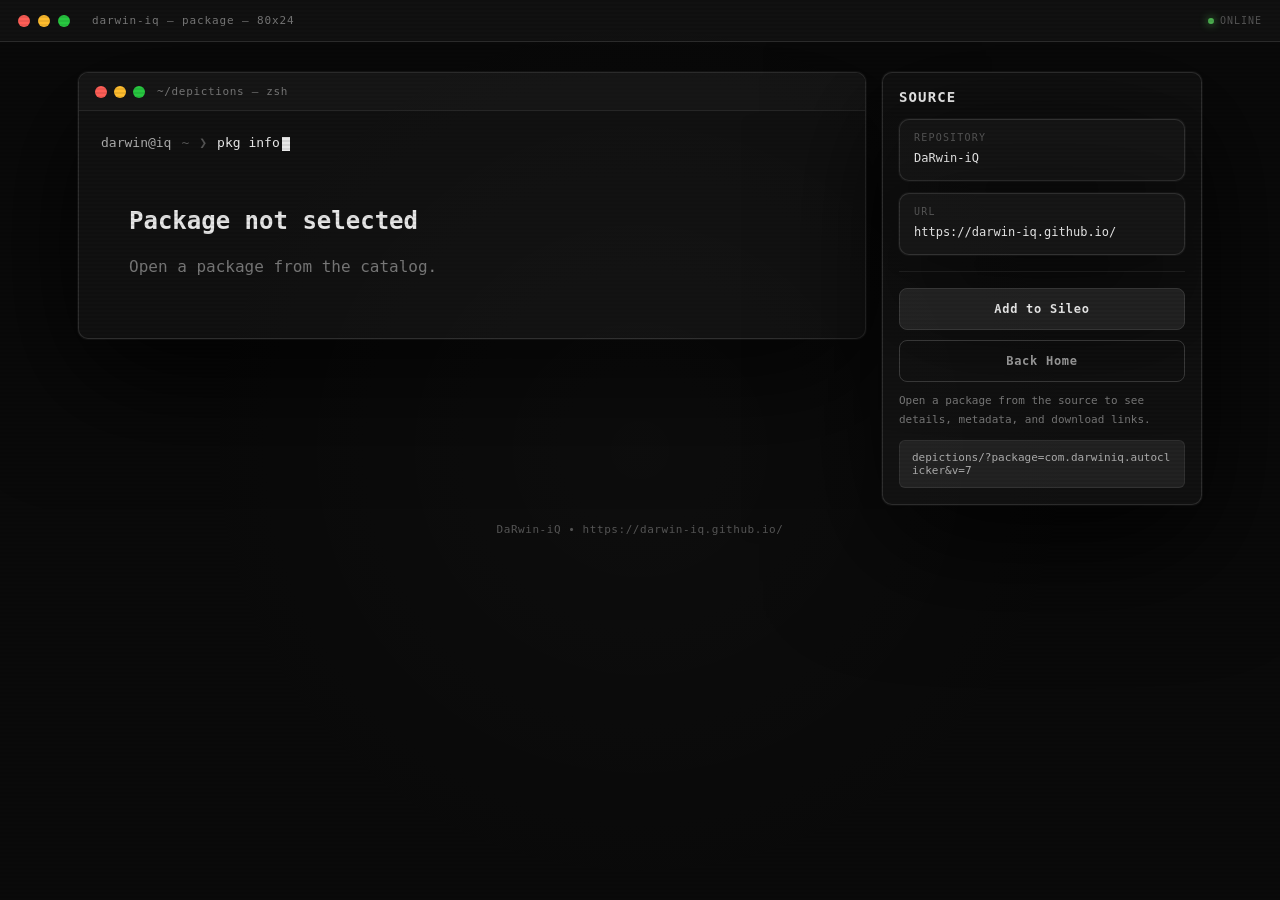
==== commit 3ff9ad41: "Tighten depiction layout" ====
--- a/depictions/index.html
+++ b/depictions/index.html
@@ -130,14 +130,14 @@
 
     .page {
       padding: 72px 18px 40px;
-      max-width: 1220px;
+      max-width: 1160px;
       margin: 0 auto;
     }
 
     .page-grid {
       display: grid;
-      grid-template-columns: minmax(0, 1.15fr) 360px;
-      gap: 18px;
+      grid-template-columns: minmax(0, 1fr) 320px;
+      gap: 16px;
       align-items: start;
     }
 
@@ -178,7 +178,7 @@
     }
 
     .terminal-body {
-      padding: 28px;
+      padding: 22px;
     }
 
     .prompt {
@@ -245,12 +245,23 @@
       display: flex;
       gap: 14px;
       align-items: center;
-      margin-bottom: 18px;
+      margin: 18px 0 14px;
+    }
+
+    .depiction-icon {
+      width: 68px;
+      height: 68px;
+      border-radius: 14px;
+      border: 1px solid var(--border3);
+      object-fit: cover;
+      flex: 0 0 auto;
+      background: var(--gray1);
+      box-shadow: 0 10px 28px rgba(0, 0, 0, 0.55);
     }
 
     .package-icon {
-      width: 84px;
-      height: 84px;
+      width: 68px;
+      height: 68px;
       border-radius: 10px;
       border: 1px solid var(--border3);
       object-fit: cover;
@@ -259,7 +270,7 @@
     }
 
     .package-name {
-      font-size: clamp(20px, 4vw, 30px);
+      font-size: clamp(18px, 2.2vw, 26px);
       font-weight: 800;
       color: var(--white);
       line-height: 1.05;
@@ -276,14 +287,14 @@
       display: grid;
       grid-template-columns: repeat(2, minmax(0, 1fr));
       gap: 10px;
-      margin-top: 20px;
+      margin-top: 16px;
     }
 
     .detail-item {
       border: 1px solid var(--border);
       border-radius: 8px;
       background: var(--black3);
-      padding: 12px 14px;
+      padding: 10px 12px;
     }
 
     .detail-label {
@@ -317,8 +328,8 @@
       display: flex;
       flex-wrap: wrap;
       gap: 10px;
-      margin-top: 20px;
-      padding-top: 18px;
+      margin-top: 18px;
+      padding-top: 16px;
       border-top: 1px solid var(--border);
     }
 
@@ -355,7 +366,7 @@
     }
 
     .panel {
-      padding: 18px;
+      padding: 16px;
     }
 
     .panel h2 {
@@ -371,7 +382,7 @@
     }
 
     .meta-card {
-      padding: 14px 16px;
+      padding: 12px 14px;
       background: var(--black3);
     }
 
@@ -440,7 +451,7 @@
       }
 
       .panel {
-        order: -1;
+        order: 0;
       }
     }
 
@@ -458,7 +469,7 @@
       }
 
       .terminal-body {
-        padding: 18px 16px 20px;
+        padding: 18px 14px 18px;
       }
 
       .details-list {
@@ -469,9 +480,10 @@
         align-items: flex-start;
       }
 
+      .depiction-icon,
       .package-icon {
-        width: 74px;
-        height: 74px;
+        width: 58px;
+        height: 58px;
       }
 
       .action-bar {
@@ -546,7 +558,7 @@
   </main>
 
   <script src="../assets/js/site.js?v=5" defer></script>
-  <script src="../assets/js/packages.js?v=5" defer></script>
-  <script src="../assets/js/depiction.js?v=6" defer></script>
+  <script src="../assets/js/packages.js?v=6" defer></script>
+  <script src="../assets/js/depiction.js?v=7" defer></script>
 </body>
 </html>
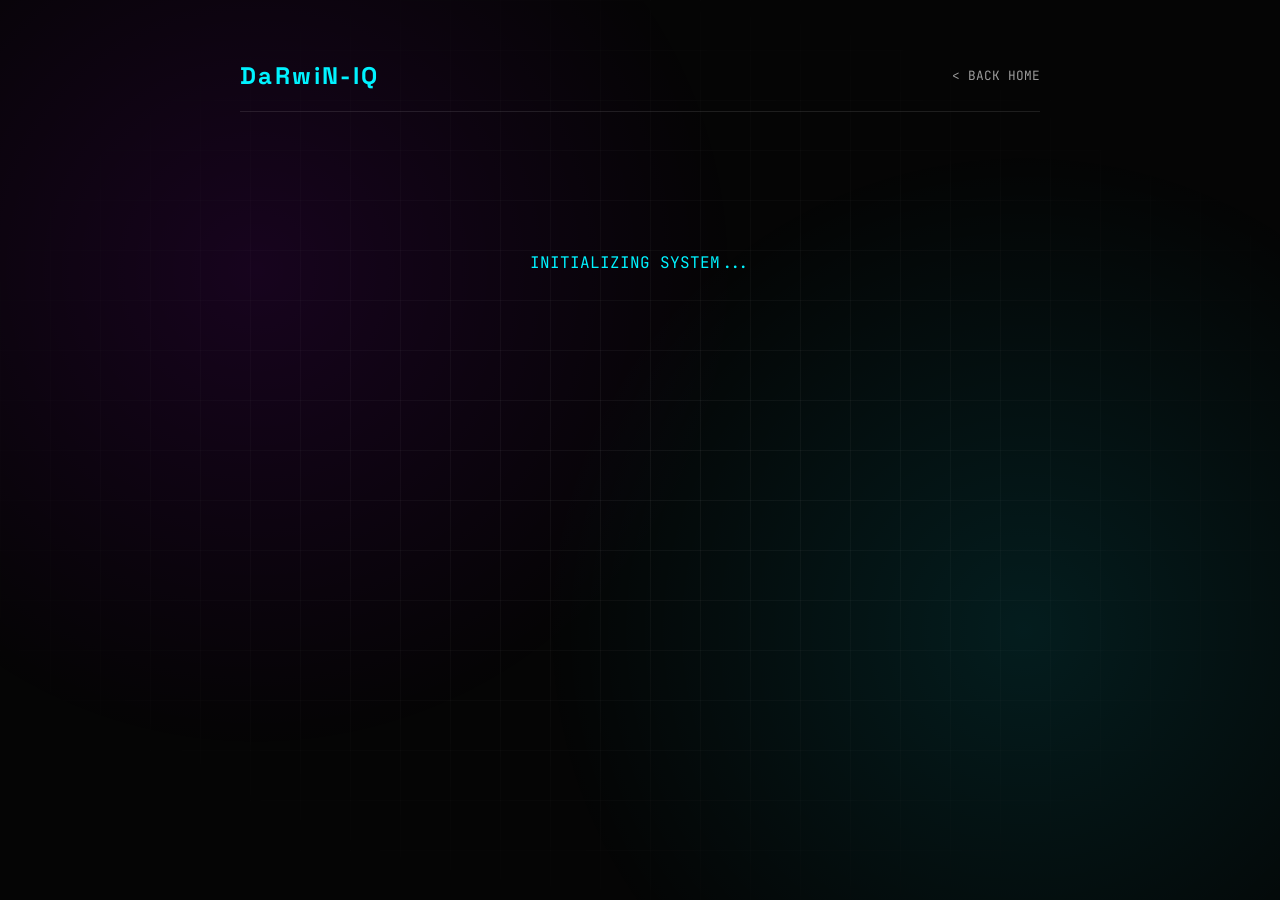
==== commit 8eaf0a55: "UI Refinement: remove Modern Cyberpunk from title, add toast icon, and restyle depictions to match t" ====
--- a/depictions/index.html
+++ b/depictions/index.html
@@ -1,564 +1,300 @@
-<!doctype html>
+<!DOCTYPE html>
 <html lang="en">
 <head>
-  <meta charset="utf-8">
-  <meta name="viewport" content="width=device-width, initial-scale=1">
-  <meta name="theme-color" content="#080d0c">
-  <meta name="robots" content="noindex,nofollow">
-  <title>Package - DaRwin-iQ</title>
-  <link rel="icon" href="../assets/images/favicon.svg" type="image/svg+xml">
-  <style>
-    :root {
-      --black: #0a0a0a;
-      --black2: #111111;
-      --black3: #161616;
-      --black4: #1c1c1c;
-      --gray1: #222222;
-      --gray2: #2e2e2e;
-      --gray3: #3a3a3a;
-      --gray4: #555555;
-      --gray5: #777777;
-      --gray6: #999999;
-      --silver: #b0b0b0;
-      --white: #e8e8e8;
-      --white2: #f0f0f0;
-      --pure: #ffffff;
-      --green: #4caf50;
-      --dim: rgba(255, 255, 255, 0.04);
-      --border: rgba(255, 255, 255, 0.07);
-      --border2: rgba(255, 255, 255, 0.12);
-      --border3: rgba(255, 255, 255, 0.16);
-    }
-
-    * { box-sizing: border-box; margin: 0; padding: 0; }
-
-    html { scroll-behavior: smooth; }
-
-    body {
-      background: var(--black);
-      color: var(--white);
-      font-family: "JetBrains Mono", ui-monospace, SFMono-Regular, Menlo, Consolas, monospace;
-      min-height: 100vh;
-      overflow-x: hidden;
-    }
-
-    body::before {
-      content: "";
-      position: fixed;
-      inset: 0;
-      background: repeating-linear-gradient(
-        0deg,
-        transparent,
-        transparent 2px,
-        rgba(0, 0, 0, 0.08) 2px,
-        rgba(0, 0, 0, 0.08) 4px
-      );
-      pointer-events: none;
-      z-index: 9999;
-    }
-
-    body::after {
-      content: "";
-      position: fixed;
-      inset: 0;
-      background-image: radial-gradient(circle at 50% 50%, rgba(255,255,255,0.03), transparent 60%);
-      pointer-events: none;
-      z-index: 9998;
-      opacity: 0.6;
-    }
-
-    .topbar {
-      position: fixed;
-      top: 0;
-      left: 0;
-      right: 0;
-      height: 42px;
-      background: var(--black2);
-      border-bottom: 1px solid var(--border2);
-      display: flex;
-      align-items: center;
-      justify-content: space-between;
-      padding: 0 18px;
-      z-index: 1000;
-      backdrop-filter: blur(10px);
-    }
-
-    .topbar-left {
-      display: flex;
-      align-items: center;
-      gap: 8px;
-      min-width: 0;
-    }
-
-    .dot {
-      width: 12px;
-      height: 12px;
-      border-radius: 50%;
-      flex: 0 0 auto;
-    }
-
-    .dot-red { background: #ff5f57; }
-    .dot-yellow { background: #ffbd2e; }
-    .dot-green { background: #28c840; }
-
-    .topbar-title {
-      margin-left: 14px;
-      color: var(--gray5);
-      font-size: 11px;
-      letter-spacing: 0.08em;
-      white-space: nowrap;
-      overflow: hidden;
-      text-overflow: ellipsis;
-    }
-
-    .topbar-right {
-      color: var(--gray4);
-      font-size: 10px;
-      letter-spacing: 0.1em;
-      display: flex;
-      align-items: center;
-      gap: 6px;
-    }
-
-    .status-dot {
-      width: 6px;
-      height: 6px;
-      border-radius: 50%;
-      background: var(--green);
-      box-shadow: 0 0 8px var(--green);
-    }
-
-    .page {
-      padding: 72px 18px 40px;
-      max-width: 1160px;
-      margin: 0 auto;
-    }
-
-    .page-grid {
-      display: grid;
-      grid-template-columns: minmax(0, 1fr) 320px;
-      gap: 16px;
-      align-items: start;
-    }
-
-    .terminal-window,
-    .panel,
-    .meta-card {
-      background: var(--black2);
-      border: 1px solid var(--border2);
-      border-radius: 10px;
-      overflow: hidden;
-      box-shadow:
-        0 0 0 1px rgba(255,255,255,0.04),
-        0 40px 120px rgba(0,0,0,0.8);
-    }
-
-    .terminal-header {
-      background: var(--black3);
-      border-bottom: 1px solid var(--border);
-      padding: 12px 16px;
-      display: flex;
-      align-items: center;
-      gap: 12px;
-    }
-
-    .terminal-dots {
-      display: flex;
-      gap: 7px;
-    }
-
-    .terminal-tab {
-      font-size: 11px;
-      color: var(--gray5);
-      letter-spacing: 0.06em;
-      min-width: 0;
-      overflow: hidden;
-      text-overflow: ellipsis;
-      white-space: nowrap;
-    }
-
-    .terminal-body {
-      padding: 22px;
-    }
-
-    .prompt {
-      display: flex;
-      gap: 10px;
-      flex-wrap: wrap;
-      align-items: center;
-      color: var(--gray6);
-      font-size: 13px;
-      line-height: 1.6;
-    }
-
-    .prompt-user { color: var(--silver); white-space: nowrap; }
-    .prompt-arrow { color: var(--gray4); }
-    .prompt-cmd { color: var(--white2); }
-
-    .ascii-logo {
-      margin: 22px 0 26px;
-      font-family: "Share Tech Mono", ui-monospace, monospace;
-      font-size: clamp(8px, 1.55vw, 13px);
-      line-height: 1.25;
-      color: var(--white);
-      white-space: pre;
-      text-shadow: 0 0 20px rgba(255,255,255,0.12);
-      overflow-x: auto;
-    }
-
-    .output-line {
-      font-size: 13px;
-      color: var(--gray6);
-      line-height: 1.8;
-    }
-
-    .output-line.highlight { color: var(--white); font-weight: 700; }
-    .output-line.dim { color: var(--gray4); }
-
-    .spacer { height: 12px; }
-    .spacer-sm { height: 8px; }
-
-    .cursor {
-      display: inline-block;
-      width: 8px;
-      height: 14px;
-      background: var(--white);
-      margin-left: 2px;
-      vertical-align: middle;
-      animation: cursor-blink 1s step-end infinite;
-    }
-
-    @keyframes cursor-blink {
-      0%, 100% { opacity: 1; }
-      50% { opacity: 0; }
-    }
-
-    .section-title {
-      font-size: 10px;
-      color: var(--gray4);
-      letter-spacing: 0.12em;
-      text-transform: uppercase;
-      margin-bottom: 14px;
-    }
-
-    .package-title {
-      display: flex;
-      gap: 14px;
-      align-items: center;
-      margin: 18px 0 14px;
-    }
-
-    .depiction-icon {
-      width: 68px;
-      height: 68px;
-      border-radius: 14px;
-      border: 1px solid var(--border3);
-      object-fit: cover;
-      flex: 0 0 auto;
-      background: var(--gray1);
-      box-shadow: 0 10px 28px rgba(0, 0, 0, 0.55);
-    }
-
-    .package-icon {
-      width: 68px;
-      height: 68px;
-      border-radius: 10px;
-      border: 1px solid var(--border3);
-      object-fit: cover;
-      flex: 0 0 auto;
-      background: var(--gray1);
-    }
-
-    .package-name {
-      font-size: clamp(18px, 2.2vw, 26px);
-      font-weight: 800;
-      color: var(--white);
-      line-height: 1.05;
-    }
-
-    .package-id {
-      margin-top: 4px;
-      color: var(--gray5);
-      font-size: 12px;
-      word-break: break-all;
-    }
-
-    .details-list {
-      display: grid;
-      grid-template-columns: repeat(2, minmax(0, 1fr));
-      gap: 10px;
-      margin-top: 16px;
-    }
-
-    .detail-item {
-      border: 1px solid var(--border);
-      border-radius: 8px;
-      background: var(--black3);
-      padding: 10px 12px;
-    }
-
-    .detail-label {
-      color: var(--gray4);
-      font-size: 10px;
-      letter-spacing: 0.12em;
-      text-transform: uppercase;
-      margin-bottom: 6px;
-    }
-
-    .detail-value {
-      color: var(--white);
-      font-size: 12px;
-      line-height: 1.55;
-      word-break: break-word;
-    }
-
-    .desc-list {
-      margin-top: 18px;
-      display: grid;
-      gap: 8px;
-    }
-
-    .desc-line {
-      color: var(--gray6);
-      font-size: 13px;
-      line-height: 1.75;
-    }
-
-    .action-bar {
-      display: flex;
-      flex-wrap: wrap;
-      gap: 10px;
-      margin-top: 18px;
-      padding-top: 16px;
-      border-top: 1px solid var(--border);
-    }
-
-    .add-btn,
-    .ghost-btn {
-      display: inline-flex;
-      align-items: center;
-      justify-content: center;
-      min-height: 42px;
-      border-radius: 8px;
-      padding: 0 14px;
-      text-decoration: none;
-      font-size: 12px;
-      letter-spacing: 0.06em;
-      font-weight: 700;
-      border: 1px solid var(--gray3);
-      transition: transform 0.15s, border-color 0.2s, background 0.2s;
-    }
-
-    .add-btn {
-      background: var(--gray1);
-      color: var(--white);
-    }
-
-    .ghost-btn {
-      background: transparent;
-      color: var(--gray6);
-    }
-
-    .add-btn:hover,
-    .ghost-btn:hover {
-      transform: translateY(-1px);
-      border-color: var(--silver);
-    }
-
-    .panel {
-      padding: 16px;
-    }
-
-    .panel h2 {
-      color: var(--white);
-      font-size: 14px;
-      letter-spacing: 0.08em;
-      margin-bottom: 14px;
-      text-transform: uppercase;
-    }
-
-    .meta-card + .meta-card {
-      margin-top: 12px;
-    }
-
-    .meta-card {
-      padding: 12px 14px;
-      background: var(--black3);
-    }
-
-    .meta-card dt {
-      color: var(--gray4);
-      font-size: 10px;
-      letter-spacing: 0.12em;
-      text-transform: uppercase;
-      margin-bottom: 6px;
-    }
-
-    .meta-card dd {
-      color: var(--white);
-      font-size: 12px;
-      line-height: 1.6;
-      word-break: break-word;
-    }
-
-    .panel-footer {
-      margin-top: 16px;
-      padding-top: 16px;
-      border-top: 1px solid var(--border);
-      display: grid;
-      gap: 10px;
-    }
-
-    .panel-note {
-      color: var(--gray5);
-      font-size: 11px;
-      line-height: 1.7;
-    }
-
-    .panel-url {
-      font-size: 11px;
-      color: var(--silver);
-      background: var(--gray1);
-      padding: 10px 12px;
-      border-radius: 6px;
-      border: 1px solid var(--border);
-      word-break: break-all;
-    }
-
-    .empty {
-      padding: 34px 28px;
-      color: var(--gray5);
-      line-height: 1.8;
-    }
-
-    .empty h1 {
-      color: var(--white);
-      font-size: 24px;
-      margin-bottom: 10px;
-    }
-
-    .footer {
-      margin: 18px 0 0;
-      text-align: center;
-      color: var(--gray4);
-      font-size: 11px;
-      letter-spacing: 0.05em;
-    }
-
-    @media (max-width: 980px) {
-      .page-grid {
-        grid-template-columns: 1fr;
-      }
-
-      .panel {
-        order: 0;
-      }
-    }
-
-    @media (max-width: 640px) {
-      .topbar {
-        padding: 0 14px;
-      }
-
-      .topbar-title {
-        display: none;
-      }
-
-      .page {
-        padding: 62px 12px 28px;
-      }
-
-      .terminal-body {
-        padding: 18px 14px 18px;
-      }
-
-      .details-list {
-        grid-template-columns: 1fr;
-      }
-
-      .package-title {
-        align-items: flex-start;
-      }
-
-      .depiction-icon,
-      .package-icon {
-        width: 58px;
-        height: 58px;
-      }
-
-      .action-bar {
-        gap: 8px;
-      }
-
-      .add-btn,
-      .ghost-btn {
-        width: 100%;
-      }
-    }
-  </style>
+    <meta charset="UTF-8">
+    <meta name="viewport" content="width=device-width, initial-scale=1.0">
+    <title>DaRwiN-IQ — Package Details</title>
+    <link href="https://fonts.googleapis.com/css2?family=Space+Grotesk:wght@300;500;700&family=JetBrains+Mono:wght@400;700&display=swap" rel="stylesheet">
+    <style>
+        :root {
+            --bg: #050505;
+            --accent: #00f3ff;
+            --accent-dim: rgba(0, 243, 255, 0.3);
+            --purple: #bc00ff;
+            --glass: rgba(20, 20, 30, 0.7);
+            --border: rgba(255, 255, 255, 0.1);
+        }
+
+        * { margin: 0; padding: 0; box-sizing: border-box; }
+
+        body {
+            background-color: var(--bg);
+            color: white;
+            font-family: 'Space Grotesk', sans-serif;
+            min-height: 100vh;
+            overflow-x: hidden;
+            display: flex;
+            flex-direction: column;
+            align-items: center;
+        }
+
+        /* ── BACKGROUND EFFECTS ── */
+        body::before {
+            content: "";
+            position: fixed;
+            inset: 0;
+            background: 
+                radial-gradient(circle at 20% 30%, rgba(188, 0, 255, 0.1) 0%, transparent 40%),
+                radial-gradient(circle at 80% 70%, rgba(0, 243, 255, 0.1) 0%, transparent 40%);
+            z-index: -1;
+        }
+
+        .grid-overlay {
+            position: fixed;
+            inset: 0;
+            background-image: 
+                linear-gradient(var(--border) 1px, transparent 1px),
+                linear-gradient(90deg, var(--border) 1px, transparent 1px);
+            background-size: 50px 50px;
+            mask-image: radial-gradient(ellipse at center, black, transparent 80%);
+            z-index: -1;
+            opacity: 0.5;
+        }
+
+        .container {
+            max-width: 800px;
+            width: 90%;
+            padding: 60px 0;
+        }
+
+        /* ── HEADER ── */
+        .header {
+            display: flex;
+            align-items: center;
+            justify-content: space-between;
+            margin-bottom: 40px;
+            padding-bottom: 20px;
+            border-bottom: 1px solid var(--border);
+        }
+
+        .header h1 {
+            font-size: 1.5rem;
+            letter-spacing: 0.1em;
+            color: var(--accent);
+        }
+
+        .back-btn {
+            color: white;
+            text-decoration: none;
+            font-family: 'JetBrains Mono', monospace;
+            font-size: 0.8rem;
+            opacity: 0.6;
+            transition: 0.2s;
+        }
+        .back-btn:hover { opacity: 1; color: var(--accent); }
+
+        /* ── PACKAGE INFO ── */
+        .package-card {
+            background: var(--glass);
+            backdrop-filter: blur(15px);
+            border: 1px solid var(--border);
+            border-radius: 16px;
+            padding: 40px;
+            box-shadow: 0 20px 50px rgba(0,0,0,0.5);
+        }
+
+        .package-title-row {
+            display: flex;
+            align-items: center;
+            gap: 25px;
+            margin-bottom: 30px;
+        }
+
+        .package-icon {
+            width: 80px;
+            height: 80px;
+            border-radius: 18px;
+            border: 1px solid var(--border);
+            background: #111;
+            box-shadow: 0 0 20px rgba(0, 243, 255, 0.2);
+        }
+
+        .package-name {
+            font-size: 2rem;
+            font-weight: 800;
+        }
+
+        .package-id {
+            font-family: 'JetBrains Mono', monospace;
+            font-size: 0.8rem;
+            color: var(--accent);
+            opacity: 0.7;
+        }
+
+        .details-grid {
+            display: grid;
+            grid-template-columns: repeat(2, 1fr);
+            gap: 15px;
+            margin-bottom: 30px;
+        }
+
+        .detail-item {
+            background: rgba(255,255,255,0.03);
+            border: 1px solid var(--border);
+            padding: 15px;
+            border-radius: 10px;
+        }
+
+        .detail-label {
+            font-size: 0.7rem;
+            color: #888;
+            text-transform: uppercase;
+            margin-bottom: 5px;
+            letter-spacing: 1px;
+        }
+
+        .detail-val {
+            font-size: 0.95rem;
+            font-weight: 500;
+        }
+
+        .description {
+            line-height: 1.7;
+            color: #ccc;
+            margin-bottom: 40px;
+        }
+
+        .action-bar {
+            display: flex;
+            gap: 15px;
+        }
+
+        .btn-main {
+            flex: 1;
+            text-align: center;
+            padding: 15px;
+            background: var(--accent);
+            color: black;
+            text-decoration: none;
+            font-weight: 800;
+            border-radius: 8px;
+            text-transform: uppercase;
+            letter-spacing: 1px;
+            transition: 0.3s;
+        }
+        .btn-main:hover {
+            box-shadow: 0 0 25px var(--accent);
+            transform: translateY(-2px);
+        }
+
+        .btn-sec {
+            flex: 1;
+            text-align: center;
+            padding: 15px;
+            border: 1px solid var(--accent);
+            color: var(--accent);
+            text-decoration: none;
+            font-weight: 700;
+            border-radius: 8px;
+            transition: 0.3s;
+        }
+        .btn-sec:hover {
+            background: rgba(0, 243, 255, 0.1);
+        }
+
+        /* ── LOADING ── */
+        #loading {
+            padding: 100px;
+            text-align: center;
+            font-family: 'JetBrains Mono', monospace;
+            color: var(--accent);
+        }
+
+        @media (max-width: 600px) {
+            .details-grid { grid-template-columns: 1fr; }
+            .package-title-row { flex-direction: column; text-align: center; }
+            .action-bar { flex-direction: column; }
+        }
+    </style>
 </head>
 <body>
-  <div class="topbar">
-    <div class="topbar-left">
-      <span class="dot dot-red"></span>
-      <span class="dot dot-yellow"></span>
-      <span class="dot dot-green"></span>
-      <span class="topbar-title">darwin-iq — package — 80x24</span>
+    <div class="grid-overlay"></div>
+
+    <div class="container">
+        <header class="header">
+            <h1>DaRwiN-IQ</h1>
+            <a href="../" class="back-btn">< BACK HOME</a>
+        </header>
+
+        <div id="loading">INITIALIZING SYSTEM...</div>
+
+        <div id="content" style="display: none;">
+            <div class="package-card">
+                <div class="package-title-row">
+                    <img id="pkg-icon" src="" class="package-icon" alt="">
+                    <div>
+                        <div id="pkg-id" class="package-id"></div>
+                        <h2 id="pkg-name" class="package-name"></h2>
+                    </div>
+                </div>
+
+                <div class="description" id="pkg-desc"></div>
+
+                <div class="details-grid">
+                    <div class="detail-item">
+                        <div class="detail-label">Version</div>
+                        <div class="detail-val" id="pkg-version"></div>
+                    </div>
+                    <div class="detail-item">
+                        <div class="detail-label">Compatibility</div>
+                        <div class="detail-val">iOS 14.0+</div>
+                    </div>
+                    <div class="detail-item">
+                        <div class="detail-label">Section</div>
+                        <div class="detail-val">Tweaks</div>
+                    </div>
+                    <div class="detail-item">
+                        <div class="detail-label">Price</div>
+                        <div class="detail-val">Free</div>
+                    </div>
+                </div>
+
+                <div class="action-bar">
+                    <a id="download-link" href="#" class="btn-main">DOWNLOAD .DEB</a>
+                    <a href="sileo://source/https://darwin-iq.github.io/" class="btn-sec">ADD SOURCE</a>
+                </div>
+            </div>
+        </div>
     </div>
-    <div class="topbar-right"><span class="status-dot"></span>ONLINE</div>
-  </div>
-
-  <main class="page" id="depiction-app">
-    <div class="page-grid">
-      <section class="terminal-window" aria-live="polite">
-        <div class="terminal-header">
-          <div class="terminal-dots">
-            <span class="dot dot-red"></span>
-            <span class="dot dot-yellow"></span>
-            <span class="dot dot-green"></span>
-          </div>
-          <div class="terminal-tab">~/depictions — zsh</div>
-        </div>
-        <div class="terminal-body" id="depiction-main">
-          <div class="prompt">
-            <span class="prompt-user">darwin@iq</span>
-            <span class="prompt-arrow">~</span>
-            <span class="prompt-arrow">❯</span>
-            <span class="prompt-cmd">pkg info<span class="cursor"></span></span>
-          </div>
-          <div class="spacer"></div>
-          <div class="empty">
-            <h1>Package not selected</h1>
-            <div>Open a package from the catalog.</div>
-          </div>
-        </div>
-      </section>
-
-      <aside class="panel" id="depiction-meta" aria-label="Package metadata">
-        <h2>Source</h2>
-        <dl>
-          <div class="meta-card">
-            <dt>Repository</dt>
-            <dd>DaRwin-iQ</dd>
-          </div>
-          <div class="meta-card">
-            <dt>URL</dt>
-            <dd>https://darwin-iq.github.io/</dd>
-          </div>
-        </dl>
-        <div class="panel-footer">
-          <a class="add-btn" href="sileo://source/https://darwin-iq.github.io/" data-add-source="sileo">Add to Sileo</a>
-          <a class="ghost-btn" href="../">Back Home</a>
-          <div class="panel-note">Open a package from the source to see details, metadata, and download links.</div>
-          <div class="panel-url">depictions/?package=com.darwiniq.autoclicker&amp;v=7</div>
-        </div>
-      </aside>
-    </div>
-    <div class="footer">DaRwin-iQ • https://darwin-iq.github.io/</div>
-  </main>
-
-  <script src="../assets/js/site.js?v=5" defer></script>
-  <script src="../assets/js/packages.js?v=6" defer></script>
-  <script src="../assets/js/depiction.js?v=7" defer></script>
+
+    <script>
+        // Data from packages.js (should be available globally)
+        // For fallback if data isn't loaded yet
+        window.addEventListener('load', () => {
+            const urlParams = new URLSearchParams(window.location.search);
+            const packageId = urlParams.get('package') || 'com.darwiniq.autoclicker';
+
+            // Wait for packages array to be available
+            const checkData = setInterval(() => {
+                if (window.packages) {
+                    clearInterval(checkData);
+                    renderPackage(packageId);
+                }
+            }, 100);
+
+            // Timeout after 3s
+            setTimeout(() => clearInterval(checkData), 3000);
+        });
+
+        function renderPackage(id) {
+            const pkg = window.packages.find(p => p.id === id);
+            if (!pkg) {
+                document.getElementById('loading').textContent = 'ERROR: PACKAGE NOT FOUND';
+                return;
+            }
+
+            document.getElementById('pkg-icon').src = `../assets/package-icons/${id}.png`;
+            document.getElementById('pkg-id').textContent = `# ${pkg.id}`;
+            document.getElementById('pkg-name').textContent = pkg.name;
+            document.getElementById('pkg-desc').textContent = pkg.desc;
+            document.getElementById('pkg-version').textContent = `v${pkg.version}`;
+            document.getElementById('download-link').href = `../${pkg.download}`;
+
+            document.getElementById('loading').style.display = 'none';
+            document.getElementById('content').style.display = 'block';
+        }
+    </script>
+    
+    <script src="../assets/js/packages.js"></script>
 </body>
 </html>
